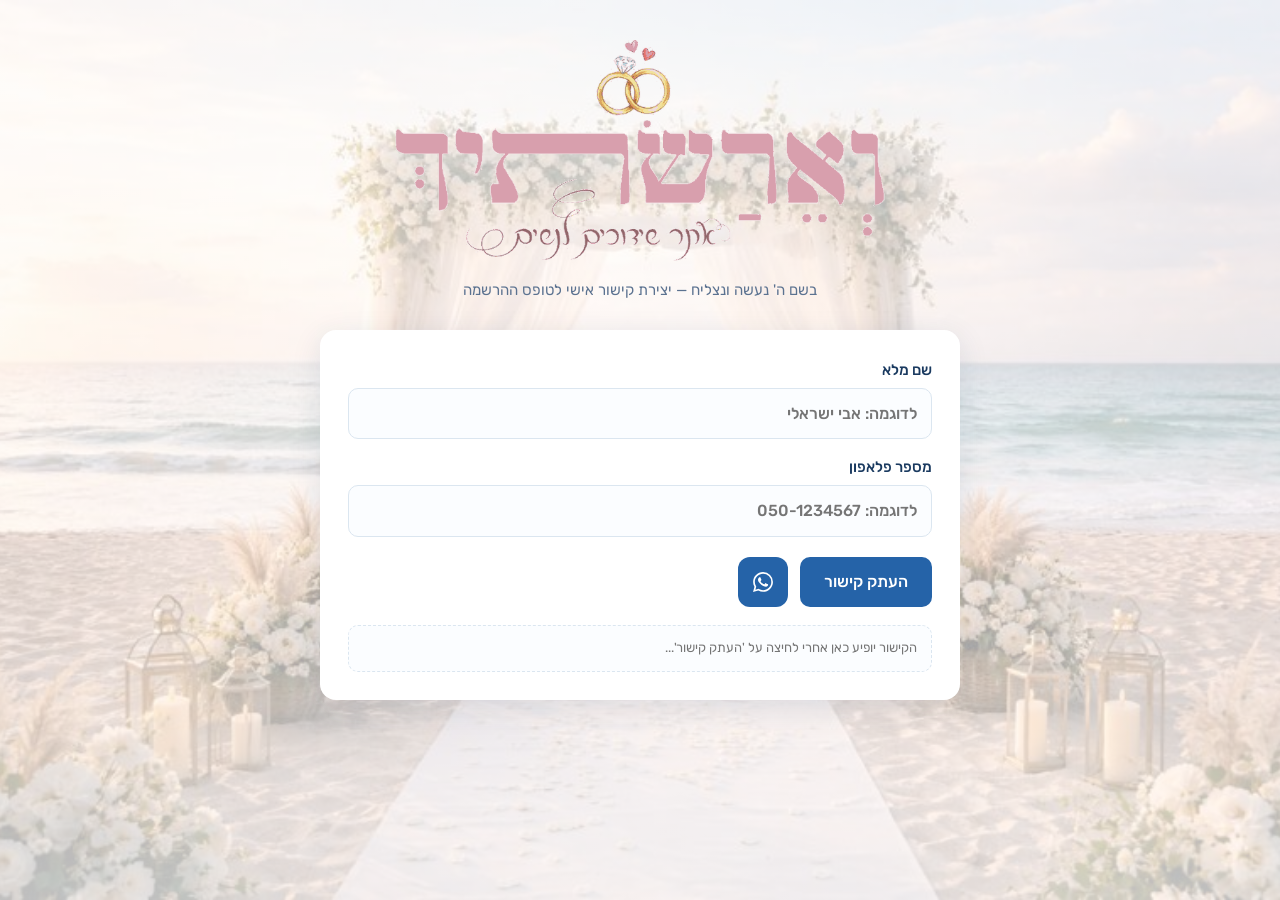
==== b/index.html @ fd4b6af5 "Two-form migration: /b share page + /sh/b redirect; bold card titles - two Google Forms profiles in " ====
<!doctype html>
<html lang="he" dir="rtl">
<head>
  <meta charset="utf-8">
  <meta name="viewport" content="width=device-width, initial-scale=1">
  <title>מיזם שידוכים — יצירת קישור אישי</title>
  <link rel="stylesheet" href="../style.css">
</head>
<body>
  <div class="bg"></div>
  <div class="overlay"></div>

  <main class="wrap">
    <header class="brand">
      <img class="banner" src="[data-uri]" alt="וארשתיך">
      <p class="sub">בשם ה' נעשה ונצליח — יצירת קישור אישי לטופס ההרשמה</p>
    </header>

    <section class="panel">
      <label class="field">שם מלא
        <input id="f-name" type="text" autocomplete="name" placeholder="לדוגמה: אבי ישראלי">
      </label>
      <div class="hint" id="hint-name">יש להזין שם מלא</div>

      <label class="field">מספר פלאפון
        <input id="f-phone" type="tel" autocomplete="tel" dir="rtl" placeholder="לדוגמה: 050-1234567">
      </label>
      <div class="hint" id="hint-phone">יש להזין מספר פלאפון תקין (לפחות 9 ספרות)</div>

      <div class="actions">
        <button id="b-copy" class="btn">העתק קישור</button>
        <button id="b-share" class="btn icon-btn" type="button" title="שיתוף">
          <svg viewBox="0 0 24 24" aria-hidden="true"><path d="M18 16.08c-.76 0-1.44.3-1.96.77L8.91 12.7c.05-.23.09-.46.09-.7s-.04-.47-.09-.7l7.05-4.11c.54.5 1.25.81 2.04.81 1.66 0 3-1.34 3-3s-1.34-3-3-3-3 1.34-3 3c0 .24.04.47.09.7L8.04 9.81C7.5 9.31 6.79 9 6 9c-1.66 0-3 1.34-3 3s1.34 3 3 3c.79 0 1.5-.31 2.04-.81l7.12 4.16c-.05.21-.08.43-.08.65 0 1.61 1.31 2.92 2.92 2.92 1.61 0 2.92-1.31 2.92-2.92s-1.31-2.92-2.92-2.92z"/></svg>
        </button>
        <button id="b-whatsapp" class="btn icon-btn" type="button" title="שיתוף בוואטסאפ">
          <svg viewBox="0 0 24 24" aria-hidden="true"><path d="M17.472 14.382c-.297-.149-1.758-.867-2.03-.967-.273-.099-.471-.148-.67.15-.197.297-.767.966-.94 1.164-.173.199-.347.223-.644.075-.297-.15-1.255-.463-2.39-1.475-.883-.788-1.48-1.761-1.653-2.059-.173-.297-.018-.458.13-.606.134-.133.298-.347.446-.52.149-.174.198-.298.298-.497.099-.198.05-.371-.025-.52-.075-.149-.669-1.612-.916-2.207-.242-.579-.487-.5-.669-.51-.173-.008-.371-.01-.57-.01-.198 0-.52.074-.792.372-.272.297-1.04 1.016-1.04 2.479 0 1.462 1.065 2.875 1.213 3.074.149.198 2.096 3.2 5.077 4.487.709.306 1.262.489 1.694.625.712.227 1.36.195 1.871.118.571-.085 1.758-.719 2.006-1.413.248-.694.248-1.289.173-1.413-.074-.124-.272-.198-.57-.347m-5.421 7.403h-.004a9.87 9.87 0 01-5.031-1.378l-.361-.214-3.741.982.998-3.648-.235-.374a9.86 9.86 0 01-1.51-5.26c.001-5.45 4.436-9.884 9.888-9.884 2.64 0 5.122 1.03 6.988 2.898a9.825 9.825 0 012.893 6.994c-.003 5.45-4.437 9.884-9.885 9.884m8.413-18.297A11.815 11.815 0 0012.05 0C5.495 0 .16 5.335.157 11.892c0 2.096.547 4.142 1.588 5.945L.057 24l6.305-1.654a11.882 11.882 0 005.683 1.448h.005c6.554 0 11.89-5.335 11.893-11.893a11.821 11.821 0 00-3.48-8.413z"/></svg>
        </button>
      </div>

      <input id="f-link" class="linkout" readonly dir="ltr" placeholder="הקישור יופיע כאן אחרי לחיצה על 'העתק קישור'...">
    </section>
  </main>

  <div id="toast" class="toast" hidden></div>

  <script src="../app.js"></script>
  <script>
    (function () {
      var T = window.Tools;
      var nameEl = document.getElementById('f-name');
      var phoneEl = document.getElementById('f-phone');
      var linkEl = document.getElementById('f-link');

      /* which form this share page feeds: /b → boys form, anywhere else → girls.
     Both routes serve this same page (see b/). */
  var FORM = /\/b(?:\/|$)/.test(location.pathname) ? 'boys' : 'girls';

  function validate() {
        var nameOk = nameEl.value.trim().length >= 2;
        var digits = (phoneEl.value || '').replace(/\D/g, '');
        var phoneOk = digits.length >= 9;
        document.getElementById('hint-name').classList.toggle('show', !nameOk && nameEl.value.trim() !== '');
        document.getElementById('hint-phone').classList.toggle('show', !phoneOk && phoneEl.value.trim() !== '');
        if (!nameOk) { document.getElementById('hint-name').classList.add('show'); nameEl.focus(); return null; }
        if (!phoneOk) { document.getElementById('hint-phone').classList.add('show'); phoneEl.focus(); return null; }
        return T.buildFormLink(nameEl.value, phoneEl.value, FORM);
      }

      // the short /sh link (blank page that redirects to the form) is what we
      // show and share
      function shortLink() { return T.buildShareUrl(nameEl.value, phoneEl.value, undefined, FORM); }

      document.getElementById('b-copy').addEventListener('click', function () {
        if (!validate()) return;
        linkEl.value = shortLink();
        syncLinkDir();
        T.copyText(T.buildShareText(shortLink())).then(function (ok) {
          T.showToast(ok ? '✓ הטקסט הועתק!' : 'הקישור מוכן — העתק אותו מהתיבה למטה', !ok);
        });
      });

      // system share: only available on some platforms (not desktop Firefox) —
      // hide the button entirely when the API is missing
      document.getElementById('b-share').addEventListener('click', function () {
        if (!validate()) return;
        linkEl.value = shortLink();
        syncLinkDir();
        navigator.share({ title: 'מיזם השידוכים וְאֵרַשְׂתִּיךְ', text: T.buildShareText(shortLink()) }).catch(function () {});
      });
      if (!navigator.share) document.getElementById('b-share').hidden = true;

      document.getElementById('b-whatsapp').addEventListener('click', function () {
        if (!validate()) return;
        linkEl.value = shortLink();
        syncLinkDir();
        window.open('https://wa.me/?text=' + encodeURIComponent(T.buildShareText(shortLink())), '_blank', 'noopener');
      });

      [nameEl, phoneEl].forEach(function (el) {
        el.addEventListener('input', function () {
          document.getElementById('hint-name').classList.remove('show');
          document.getElementById('hint-phone').classList.remove('show');
        });
      });

      // placeholder renders RTL while empty; URL value stays LTR
      function syncLinkDir() { linkEl.setAttribute('dir', linkEl.value ? 'ltr' : 'rtl'); }
      linkEl.setAttribute('dir', 'rtl');
      document.getElementById('b-copy').addEventListener('click', syncLinkDir);

      // keep the icon buttons square next to the (taller) copy button: the flex
      // row stretches their height, so mirror it back into the width
      function syncIconBtns() {
        document.querySelectorAll('.btn.icon-btn').forEach(function (b) {
          b.style.width = Math.round(b.getBoundingClientRect().height) + 'px';
        });
      }
      syncIconBtns();
      window.addEventListener('resize', syncIconBtns);
    })();
  </script>
</body>
</html>
---- style.css ----
/* ===== מיזם שידוכים — כלים =====
   Same look & feel as the veerastich landing page: hero photo, white wash, Rubik, blue accents. */

@import url('fonts/fonts.css');

:root {
  --accent: #2563a8;
  --accent-dark: #1a3a60;
  --accent-soft: #e8f4fd;
  --wa: #25d366;
  --ink: #1a3a60;
  --muted: #5b7290;
  --line: #dbe6f0;
  --panel: #ffffff;
  --shadow: 0 8px 30px rgba(26, 58, 96, 0.12);
}

* { box-sizing: border-box; }

html { direction: rtl; }

body {
  margin: 0;
  min-height: 100vh;
  font-family: 'Rubik', system-ui, -apple-system, 'Segoe UI', Arial, sans-serif;
  background: #ffffff;
  color: var(--ink);
  line-height: 1.6;
}

/* background: hero photo + translucent white wash (same as the landing page) */
.bg {
  position: fixed;
  inset: 0;
  z-index: 0;
  background: url('media/hero-bg.jpg') center / cover no-repeat;
}
.overlay {
  position: fixed;
  inset: 0;
  z-index: 0;
  background: linear-gradient(to bottom, rgba(255, 255, 255, 0.78), rgba(255, 255, 255, 0.62) 60%, rgba(255, 255, 255, 0.75));
}
.wrap { position: relative; z-index: 1; max-width: 680px; margin: 0 auto; padding: 40px 20px 80px; }

.brand { text-align: center; margin-bottom: 28px; }
.brand .banner { width: min(490px, 92vw); display: block; margin: 0 auto 16px; }
.brand .banner + h1 { margin-top: 0; }
.brand h1 {
  margin: 0;
  font-size: 30px;
  font-weight: 700;
  color: var(--accent-dark);
}
.brand .sub { margin: 8px 0 0; color: var(--muted); font-size: 15px; }

.panel {
  background: var(--panel);
  border-radius: 16px;
  box-shadow: var(--shadow);
  padding: 28px;
  margin-bottom: 22px;
}
.panel h2 { margin: 0 0 16px; font-size: 18px; color: var(--accent-dark); }

label.field { display: block; margin-bottom: 16px; font-weight: 500; font-size: 15px; }
label.field input {
  display: block;
  width: 100%;
  margin-top: 6px;
  padding: 12px 14px;
  border: 1px solid var(--line);
  border-radius: 10px;
  font: inherit;
  font-size: 16px;
  color: var(--ink);
  background: #fbfdff;
}
label.field input:focus { outline: 2px solid rgba(37, 99, 168, 0.35); border-color: var(--accent); }
.hint { color: #c0392b; font-size: 13px; margin: -8px 0 12px; display: none; }
.hint.show { display: block; }

.actions { display: flex; gap: 12px; flex-wrap: wrap; margin-top: 20px; }
.btn.icon-btn {
  display: inline-flex;
  align-items: center;
  justify-content: center;
  width: auto;
  aspect-ratio: 1;
  padding: 0;
  border-radius: 12px;
  flex-shrink: 0;
  /* no fixed height either — the flex row stretches it to match the copy
     button, and aspect-ratio keeps it a perfect square next to it */
}
.btn.icon-btn svg { width: 20px; height: 20px; fill: currentColor; }
.btn.icon-btn[hidden] { display: none; } /* the hidden attr loses to the class display rule otherwise */
/* placeholders render RTL even on LTR fields (phone, CSV paste, link out).
   Chrome ignores direction on ::placeholder — the dir attribute is toggled in JS. */
input::placeholder, textarea::placeholder { direction: rtl; text-align: right; }
input[dir='ltr']::placeholder { text-align: right; }
/* phone input: RTL field for the Hebrew placeholder, but the typed number stays LTR */
input[dir='rtl'] { unicode-bidi: plaintext; }
.btn {
  border: none;
  border-radius: 10px;
  padding: 12px 24px;
  font: inherit;
  font-size: 16px;
  font-weight: 500;
  cursor: pointer;
  background: var(--accent);
  color: #fff;
  transition: background 0.15s;
}
.btn:hover { background: #1e5492; }
.btn:disabled { background: #b9c9da; cursor: default; }
.btn.ghost { background: var(--accent-soft); color: var(--accent); }
.btn.ghost:hover { background: #d9ecfa; }
.btn.small { padding: 8px 16px; font-size: 14px; }

.linkout {
  width: 100%;
  margin-top: 18px;
  padding: 12px 14px;
  border: 1px dashed var(--line);
  border-radius: 10px;
  background: #fbfdff;
  font: inherit;
  font-size: 13px;
  color: var(--muted);
}

/* toast */
.toast {
  position: fixed;
  bottom: 28px;
  left: 50%;
  transform: translateX(-50%);
  background: #1f9d55;
  color: #fff;
  padding: 10px 22px;
  border-radius: 999px;
  font-size: 15px;
  font-weight: 500;
  box-shadow: 0 6px 20px rgba(31, 157, 85, 0.4);
  z-index: 50;
}
.toast.err { background: #c0392b; box-shadow: 0 6px 20px rgba(192, 57, 43, 0.4); }

/* page 2: file / paste / status */
.drop {
  border: 2px dashed var(--line);
  border-radius: 12px;
  padding: 22px;
  text-align: center;
  color: var(--muted);
  margin-bottom: 14px;
  cursor: pointer;
  transition: border-color 0.15s, background 0.15s;
}
.drop:hover, .drop.over { border-color: var(--accent); background: #f6faff; }
.drop input[type='file'] { display: none; }
textarea#f-paste {
  width: 100%;
  min-height: 110px;
  padding: 12px 14px;
  border: 1px solid var(--line);
  border-radius: 10px;
  font: inherit;
  font-size: 13px;
  direction: ltr;
  text-align: left;
  color: var(--ink);
  background: #fbfdff;
  resize: vertical;
}
#status { margin-top: 12px; font-size: 14px; color: var(--muted); }
#status .ok { color: #1f9d55; font-weight: 500; }
#status .warn { color: #b9770e; }
#status .err { color: #c0392b; }

/* carousel */
.car { display: flex; flex-direction: column; gap: 16px; }
.crow { display: flex; align-items: center; justify-content: center; gap: 18px; }
.counter { flex: 0 0 auto; text-align: center; font-size: 15px; font-weight: 500; color: var(--muted); min-width: 90px; }
.navbtn {
  flex: 0 0 auto;
  border: 1px solid var(--line);
  background: #fff;
  color: var(--accent);
  font: inherit;
  font-size: 15px;
  font-weight: 500;
  padding: 12px 10px;
  border-radius: 12px;
  cursor: pointer;
  min-width: 96px;
}
.navbtn:hover:not(:disabled) { background: var(--accent-soft); }
.navbtn:disabled { opacity: 0.35; cursor: default; }
.card {
  margin: 0;
  white-space: pre-wrap;
  word-break: break-word;
  background: #f5f9fd;
  border: none;
  border-radius: 12px;
  padding: 22px 26px;
  box-shadow: 0 4px 22px rgba(26, 58, 96, 0.09);
  font: inherit;
  font-size: 15px;
  line-height: 1.7;
  max-height: 62vh;
  overflow: auto;
  color: var(--ink);
}

.kbd { font-size: 12px; color: var(--muted); margin-top: 10px; text-align: center; }

/* photo strip on cards */
.card-imgs { display: flex; flex-wrap: wrap; gap: 8px; }
.card-imgs .photo { display: flex; gap: 8px; }
.drop .hint { font-size: 12px; color: var(--muted); margin-top: 6px; }

/* section 3: roulette tabs */
.tabs {
  display: flex;
  gap: 4px;
  background: #e9f0f7;
  border-radius: 12px;
  padding: 4px;
}
.tab {
  flex: 1;
  border: none;
  background: transparent;
  padding: 11px 14px;
  border-radius: 9px;
  font: inherit;
  font-size: 15px;
  font-weight: 500;
  color: var(--muted);
  cursor: pointer;
  transition: background 0.15s, color 0.15s;
}
.tab:hover:not(.active) { color: var(--accent); }
.tab.active {
  background: #fff;
  color: var(--accent);
  font-weight: 600;
  box-shadow: 0 2px 8px rgba(26, 58, 96, 0.14);
}
.ref-head { color: var(--muted); font-size: 13px; margin-top: 14px; }
#group-list {
  margin: 8px 0 0;
  white-space: pre-wrap;
  word-break: break-word;
  background: #f5f9fd;
  border-radius: 12px;
  padding: 18px 22px;
  font-size: 22px;
  font-weight: 600;
  line-height: 1.9;
  color: var(--accent-dark);
}


/* ===== roulette page ===== */
.rwrap { max-width: 760px; text-align: center; }
.stage {
  position: relative;
  width: min(640px, 94vw);
  height: min(640px, 94vw);
  margin: 34px auto 6px;
}
.stage.breathe { animation: breathe 3.4s ease-in-out infinite alternate; }
@keyframes breathe { from { transform: scale(1); } to { transform: scale(1.02); } }

/* halo: breathing glow behind the wheel; ramps with --fx while spinning */
.halo {
  position: absolute;
  inset: -60px;
  border-radius: 50%;
  background: radial-gradient(circle, rgba(37, 99, 168, 0.4), rgba(168, 85, 247, 0.32) 45%, transparent 70%);
  filter: blur(8px);
  animation: halo-pulse 2.6s ease-in-out infinite alternate;
  transition: opacity 0.1s linear;
}
@keyframes halo-pulse {
  from { opacity: 0.5; transform: scale(0.96); }
  to   { opacity: 1;    transform: scale(1.04); }
}
.spinning .halo { animation-duration: 0.65s; opacity: calc(0.75 + var(--fx, 0) * 0.25); }

/* flare bursts — full radial flash, screen-blended; intensity follows --fx */
.flare-wrap {
  position: absolute;
  inset: -80px;
  border-radius: 50%;
  opacity: calc(var(--fx, 0) * 0.95);
  pointer-events: none;
  z-index: 1;
}
.flare {
  position: absolute;
  inset: 0;
  border-radius: 50%;
  background: radial-gradient(circle, rgba(255, 255, 255, 0.95), rgba(168, 85, 247, 0.45) 35%, transparent 62%);
  mix-blend-mode: screen;
  animation: flare-burst 5.5s linear infinite;
}
@keyframes flare-burst {
  0%, 100% { opacity: 0; transform: scale(0.85); }
  12% { opacity: 0.9; transform: scale(1.06); }
  20% { opacity: 0.12; }
  38% { opacity: 0.8; transform: scale(1.12); }
  46% { opacity: 0.1; }
  64% { opacity: 0.75; transform: scale(1.04); }
  72% { opacity: 0.12; }
  88% { opacity: 0.85; transform: scale(1.1); }
  95% { opacity: 0.15; }
}

/* radial streaks over the wheel — visible only while fast */
.streaks {
  position: absolute;
  inset: 0;
  border-radius: 50%;
  background: repeating-conic-gradient(rgba(255, 255, 255, 0.18) 0deg 2deg, transparent 2deg 16deg);
  opacity: calc(var(--fx, 0) * 0.55);
  -webkit-mask: radial-gradient(closest-side, transparent 30%, #000 40%, #000 66%, transparent 76%);
          mask: radial-gradient(closest-side, transparent 30%, #000 40%, #000 66%, transparent 76%);
  pointer-events: none;
  z-index: 1;
}

/* LED rim: gold dots that hue-shift with speed */
.rim {
  position: absolute;
  inset: 6px;
  border-radius: 50%;
  border: 3px solid rgba(255, 215, 106, 0.75);
  box-shadow: 0 0 34px rgba(245, 158, 11, 0.5), inset 0 0 26px rgba(37, 99, 168, 0.35);
  background: repeating-conic-gradient(rgba(255, 215, 106, 0.95) 0deg 4deg, rgba(255, 215, 106, 0) 4deg 22deg);
  -webkit-mask: radial-gradient(closest-side, transparent 89%, #000 91%);
          mask: radial-gradient(closest-side, transparent 89%, #000 91%);
  transition: filter 0.12s linear;
}
.spinning .rim {
  animation: rim-rot 0.6s linear infinite;
  filter: saturate(calc(1 + var(--fx, 0) * 2.4)) hue-rotate(calc(var(--fx, 0) * 150deg))
          brightness(calc(1 + var(--fx, 0) * 0.4));
}
@keyframes rim-rot { from { transform: rotate(0deg); } to { transform: rotate(360deg); } }

/* the wheel itself: deep navy prize wheel */
.wheel {
  position: absolute;
  inset: 46px;
  border-radius: 50%;
  background:
    radial-gradient(circle at 32% 24%, #24436b, #0e1d33 70%),
    repeating-conic-gradient(rgba(255, 255, 255, 0.05) 0deg 1.5deg, transparent 1.5deg 30deg);
  background-blend-mode: overlay;
  box-shadow: 0 14px 60px rgba(10, 20, 38, 0.55), inset 0 0 0 3px rgba(255, 255, 255, 0.1),
              inset 0 0 60px rgba(0, 0, 0, 0.55);
  transition: transform 5.5s cubic-bezier(0.12, 0.8, 0.08, 1);
  will-change: transform;
}
.chip {
  position: absolute;
  left: 50%;
  top: 50%;
  padding: 7px 20px;
  max-width: 230px;
  white-space: nowrap;
  overflow: hidden;
  text-overflow: ellipsis;
  border-radius: 999px;
  background: linear-gradient(180deg, #ffffff, #f1f7fd);
  color: var(--accent-dark);
  border: 2px solid rgba(245, 158, 11, 0.55);
  box-shadow: 0 4px 14px rgba(10, 20, 38, 0.4);
  transition: background 0.3s, box-shadow 0.3s;
}
.chip span { display: block; font-weight: 600; animation: chip-glow 2.6s ease-in-out infinite; }
@keyframes chip-glow { 0%, 100% { opacity: 0.8; } 50% { opacity: 1; } }
.chip.winner {
  background: linear-gradient(135deg, #ffe08a, #f59e0b);
  color: #7c2d12;
  border-color: #fbbf24;
  box-shadow: 0 0 42px rgba(245, 158, 11, 0.95);
  z-index: 3;
}

.pointer {
  position: absolute;
  top: 10px;
  left: 50%;
  transform: translateX(-50%);
  width: 0;
  height: 0;
  border-left: 17px solid transparent;
  border-right: 17px solid transparent;
  border-top: 30px solid #fbbf24;
  filter: drop-shadow(0 0 14px rgba(251, 191, 36, 0.95));
  z-index: 6;
}
.spinning .pointer { animation: pointer-glow 0.5s linear infinite; }
@keyframes pointer-glow { 0%, 100% { filter: drop-shadow(0 0 10px rgba(251, 191, 36, 0.7)); } 50% { filter: drop-shadow(0 0 26px rgba(251, 191, 36, 1)); } }

/* hub: mechanical gold core with sonar rings, no icons */
.hub {
  position: absolute;
  left: 50%;
  top: 50%;
  transform: translate(-50%, -50%);
  width: 88px;
  height: 88px;
  border-radius: 50%;
  background:
    radial-gradient(circle at 35% 30%, #ffe9a8, #f59e0b 55%, #92400e);
  box-shadow: 0 0 40px rgba(245, 158, 11, 0.65), inset 0 0 14px rgba(255, 255, 255, 0.4);
  z-index: 4;
}
.hub::before, .hub::after {
  content: '';
  position: absolute;
  inset: -12px;
  border-radius: 50%;
  border: 2px solid rgba(255, 215, 106, 0.55);
  animation: sonar 2.6s ease-out infinite;
  pointer-events: none;
}
.hub::after { animation-delay: 1.3s; }
@keyframes sonar {
  0%   { transform: scale(0.75); opacity: 1; }
  100% { transform: scale(2); opacity: 0; }
}
.spinning .hub { animation: hub-spin 0.9s linear infinite; }
.spinning .hub::before, .spinning .hub::after { animation-duration: 0.5s; }
@keyframes hub-spin { from { transform: translate(-50%, -50%) rotate(0deg); } to { transform: translate(-50%, -50%) rotate(360deg); } }
.landed .hub { animation: hub-pop 0.6s cubic-bezier(0.2, 1.4, 0.4, 1); }
@keyframes hub-pop { 0% { transform: translate(-50%, -50%) scale(0.55); } 100% { transform: translate(-50%, -50%) scale(1); } }
.landed .wheel { box-shadow: 0 0 60px rgba(245, 158, 11, 0.6), inset 0 0 0 3px rgba(255, 255, 255, 0.1); }

/* ambient dust + speed sparks */
.dust {
  position: absolute;
  border-radius: 50%;
  background: radial-gradient(circle, #fff, rgba(255, 215, 106, 0.8));
  opacity: 0;
  animation: dust-twinkle 4s ease-in-out infinite;
  pointer-events: none;
  z-index: 1;
}
@keyframes dust-twinkle {
  0%, 100% { opacity: 0; transform: scale(0.6); }
  50% { opacity: 0.9; transform: scale(1.2); }
}
.spark {
  position: absolute;
  width: 7px;
  height: 7px;
  border-radius: 50%;
  background: radial-gradient(circle, #fff, #ffd76a 60%, transparent);
  box-shadow: 0 0 10px 2px rgba(255, 215, 106, 0.85);
  animation: spark-fly 0.85s ease-out forwards;
  pointer-events: none;
  z-index: 2;
}
@keyframes spark-fly {
  from { opacity: 1; transform: translate(0, 0) scale(1); }
  to   { opacity: 0; transform: translate(var(--dx, 40px), var(--dy, -40px)) scale(0.3); }
}
.wave {
  position: absolute;
  left: 50%;
  top: 50%;
  width: 170px;
  height: 170px;
  margin: -85px 0 0 -85px;
  border-radius: 50%;
  border: 3px solid rgba(255, 215, 106, 0.9);
  box-shadow: 0 0 34px rgba(255, 215, 106, 0.5);
  pointer-events: none;
  z-index: 3;
}

/* vignette: darkens the edges in proportion to speed */
.stage::after {
  content: '';
  position: absolute;
  inset: -80px;
  border-radius: 50%;
  background: radial-gradient(circle, transparent 52%, rgba(8, 14, 28, 0.55) 100%);
  opacity: calc(var(--fx, 0) * 0.6);
  pointer-events: none;
  z-index: 1;
}

.pulse { animation: beat 0.35s ease-in-out 3; }
@keyframes beat { 0%, 100% { transform: scale(1); } 50% { transform: scale(1.04); } }

.actions.center { justify-content: center; }
.spin-btn {
  border-radius: 999px;
  padding: 15px 42px;
  font-size: 19px;
  font-weight: 600;
  background: linear-gradient(135deg, #2563a8, #7c3aed);
  box-shadow: 0 6px 26px rgba(124, 58, 237, 0.45);
}
.spin-btn:hover { background: linear-gradient(135deg, #1e5492, #6d28d9); }
.spin-btn:disabled { background: #b9c9da; box-shadow: none; }

.reveal { margin-top: 24px; position: relative; }
.reveal::before {
  content: '';
  position: absolute;
  left: 50%;
  top: 50%;
  width: 130%;
  height: 220%;
  transform: translate(-50%, -50%);
  background: conic-gradient(from 0deg, transparent, rgba(245, 158, 11, 0.4), transparent 25%,
              rgba(236, 72, 153, 0.35), transparent 55%, rgba(139, 92, 246, 0.4), transparent);
  filter: blur(20px);
  animation: ring-rot 1.6s linear infinite;
  pointer-events: none;
  z-index: -1;
}
@keyframes ring-rot { from { transform: translate(-50%, -50%) rotate(0deg); } to { transform: translate(-50%, -50%) rotate(360deg); } }
.reveal-tag { color: var(--muted); font-size: 14px; margin-bottom: 4px; }
.reveal-name {
  font-size: clamp(36px, 8vw, 54px);
  font-weight: 800;
  background: linear-gradient(90deg, #f59e0b, #ec4899, #8b5cf6);
  -webkit-background-clip: text;
  background-clip: text;
  color: transparent;
  filter: drop-shadow(0 0 18px rgba(251, 191, 36, 0.6));
  animation: pop 0.65s cubic-bezier(0.2, 1.5, 0.4, 1) both;
}
@keyframes pop { 0% { transform: scale(0); opacity: 0; } 60% { transform: scale(1.15); } 100% { transform: scale(1); opacity: 1; } }

/* landing fx */
.flash {
  position: fixed;
  inset: 0;
  z-index: 40;
  pointer-events: none;
  opacity: 0;
  background: radial-gradient(circle at 50% 42%, rgba(255, 255, 255, 1), rgba(255, 255, 255, 0.65) 40%, transparent 70%);
}
.flash.go { animation: flash-anim 0.8s ease-out; }
@keyframes flash-anim {
  0% { opacity: 0; }
  12% { opacity: 0.95; }
  100% { opacity: 0; }
}
.confetti {
  position: fixed;
  top: -6vh;
  width: 9px;
  height: 14px;
  border-radius: 2px;
  z-index: 45;
  animation-name: confetti-fall;
  animation-timing-function: linear;
  animation-fill-mode: forwards;
}
.confetti.star { clip-path: polygon(50% 0%, 61% 35%, 98% 35%, 68% 57%, 79% 91%, 50% 70%, 21% 91%, 32% 57%, 2% 35%, 39% 35%); }
@keyframes confetti-fall {
  0%   { transform: translateY(-6vh) rotate(0deg); opacity: 1; }
  85%  { opacity: 1; }
  100% { transform: translateY(108vh) rotate(680deg); opacity: 0; }
}
body.shake { animation: shake-anim 0.45s; }
@keyframes shake-anim {
  0%, 100% { transform: translate(0, 0); }
  20% { transform: translate(-7px, 4px); }
  40% { transform: translate(6px, -3px); }
  60% { transform: translate(-4px, 2px); }
  80% { transform: translate(3px, -2px); }
}
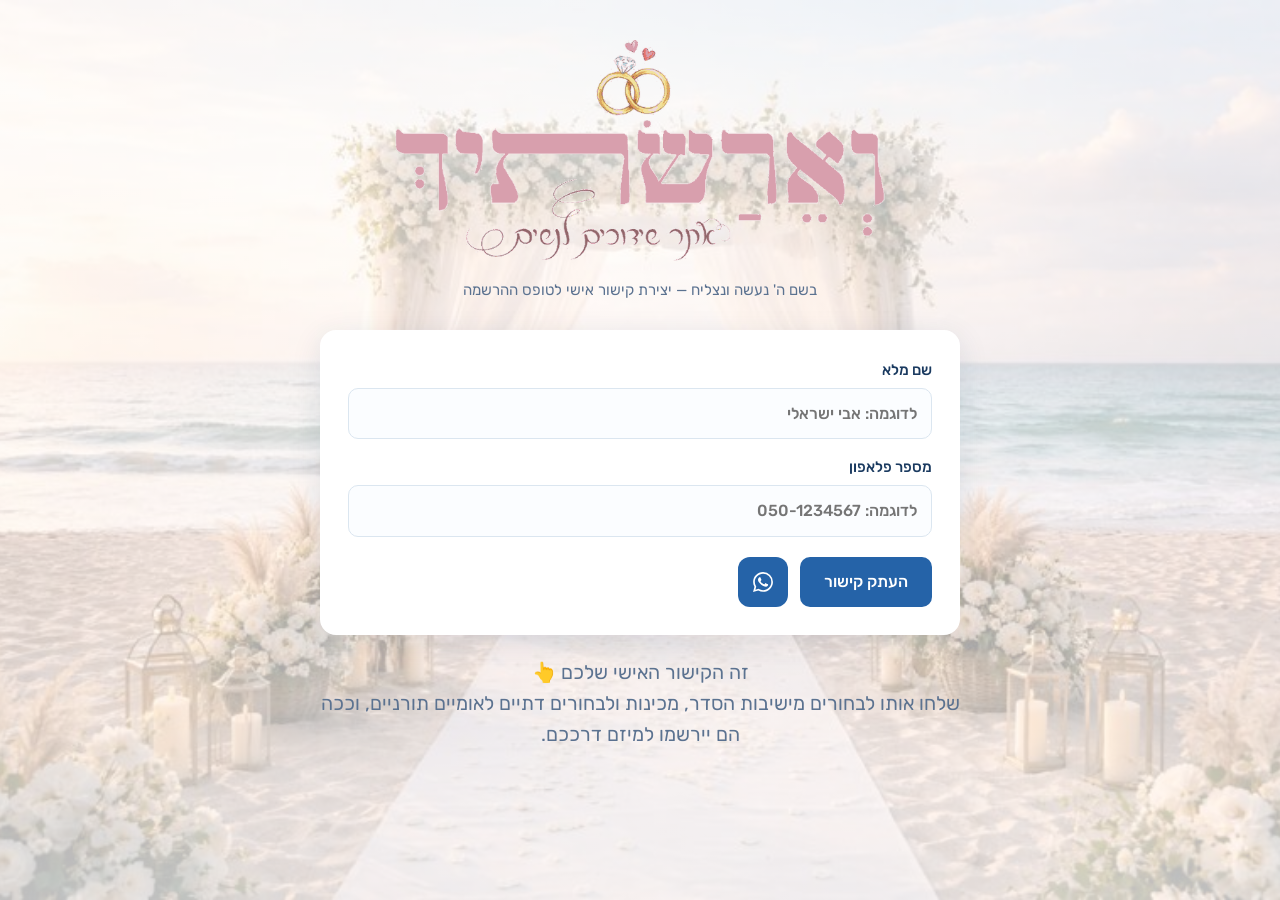
==== commit 383653bb: "Generator page: replace link box with personal-link note The URL input under the share buttons is re" ====
--- a/b/index.html
+++ b/b/index.html
@@ -36,9 +36,10 @@
           <svg viewBox="0 0 24 24" aria-hidden="true"><path d="M17.472 14.382c-.297-.149-1.758-.867-2.03-.967-.273-.099-.471-.148-.67.15-.197.297-.767.966-.94 1.164-.173.199-.347.223-.644.075-.297-.15-1.255-.463-2.39-1.475-.883-.788-1.48-1.761-1.653-2.059-.173-.297-.018-.458.13-.606.134-.133.298-.347.446-.52.149-.174.198-.298.298-.497.099-.198.05-.371-.025-.52-.075-.149-.669-1.612-.916-2.207-.242-.579-.487-.5-.669-.51-.173-.008-.371-.01-.57-.01-.198 0-.52.074-.792.372-.272.297-1.04 1.016-1.04 2.479 0 1.462 1.065 2.875 1.213 3.074.149.198 2.096 3.2 5.077 4.487.709.306 1.262.489 1.694.625.712.227 1.36.195 1.871.118.571-.085 1.758-.719 2.006-1.413.248-.694.248-1.289.173-1.413-.074-.124-.272-.198-.57-.347m-5.421 7.403h-.004a9.87 9.87 0 01-5.031-1.378l-.361-.214-3.741.982.998-3.648-.235-.374a9.86 9.86 0 01-1.51-5.26c.001-5.45 4.436-9.884 9.888-9.884 2.64 0 5.122 1.03 6.988 2.898a9.825 9.825 0 012.893 6.994c-.003 5.45-4.437 9.884-9.885 9.884m8.413-18.297A11.815 11.815 0 0012.05 0C5.495 0 .16 5.335.157 11.892c0 2.096.547 4.142 1.588 5.945L.057 24l6.305-1.654a11.882 11.882 0 005.683 1.448h.005c6.554 0 11.89-5.335 11.893-11.893a11.821 11.821 0 00-3.48-8.413z"/></svg>
         </button>
       </div>
+    </section>
 
-      <input id="f-link" class="linkout" readonly dir="ltr" placeholder="הקישור יופיע כאן אחרי לחיצה על 'העתק קישור'...">
-    </section>
+    <p class="share-note">זה הקישור האישי שלכם 👆<br>
+שלחו אותו לבחורים מישיבות הסדר, מכינות ולבחורים דתיים לאומיים תורניים, וככה הם יירשמו למיזם דרככם.</p>
   </main>
 
   <div id="toast" class="toast" hidden></div>
@@ -49,7 +50,6 @@
       var T = window.Tools;
       var nameEl = document.getElementById('f-name');
       var phoneEl = document.getElementById('f-phone');
-      var linkEl = document.getElementById('f-link');
 
       /* which form this share page feeds: /b → boys form, anywhere else → girls.
      Both routes serve this same page (see b/). */
@@ -72,10 +72,9 @@
 
       document.getElementById('b-copy').addEventListener('click', function () {
         if (!validate()) return;
-        linkEl.value = shortLink();
-        syncLinkDir();
         T.copyText(T.buildShareText(shortLink())).then(function (ok) {
-          T.showToast(ok ? '✓ הטקסט הועתק!' : 'הקישור מוכן — העתק אותו מהתיבה למטה', !ok);
+          if (ok) T.showToast('✓ הטקסט הועתק!');
+          else T.showToast('לא הצלחנו להעתיק אוטומטית — נסה שוב', true);
         });
       });
 
@@ -83,16 +82,12 @@
       // hide the button entirely when the API is missing
       document.getElementById('b-share').addEventListener('click', function () {
         if (!validate()) return;
-        linkEl.value = shortLink();
-        syncLinkDir();
         navigator.share({ title: 'מיזם השידוכים וְאֵרַשְׂתִּיךְ', text: T.buildShareText(shortLink()) }).catch(function () {});
       });
       if (!navigator.share) document.getElementById('b-share').hidden = true;
 
       document.getElementById('b-whatsapp').addEventListener('click', function () {
         if (!validate()) return;
-        linkEl.value = shortLink();
-        syncLinkDir();
         window.open('https://wa.me/?text=' + encodeURIComponent(T.buildShareText(shortLink())), '_blank', 'noopener');
       });
 
@@ -102,11 +97,6 @@
           document.getElementById('hint-phone').classList.remove('show');
         });
       });
-
-      // placeholder renders RTL while empty; URL value stays LTR
-      function syncLinkDir() { linkEl.setAttribute('dir', linkEl.value ? 'ltr' : 'rtl'); }
-      linkEl.setAttribute('dir', 'rtl');
-      document.getElementById('b-copy').addEventListener('click', syncLinkDir);
 
       // keep the icon buttons square next to the (taller) copy button: the flex
       // row stretches their height, so mirror it back into the width
--- a/style.css
+++ b/style.css
@@ -119,16 +119,12 @@
 .btn.ghost:hover { background: #d9ecfa; }
 .btn.small { padding: 8px 16px; font-size: 14px; }
 
-.linkout {
-  width: 100%;
-  margin-top: 18px;
-  padding: 12px 14px;
-  border: 1px dashed var(--line);
-  border-radius: 10px;
-  background: #fbfdff;
-  font: inherit;
-  font-size: 13px;
+.share-note {
+  margin-top: 22px;
+  font-size: 19.5px;
+  line-height: 1.6;
   color: var(--muted);
+  text-align: center;
 }
 
 /* toast */
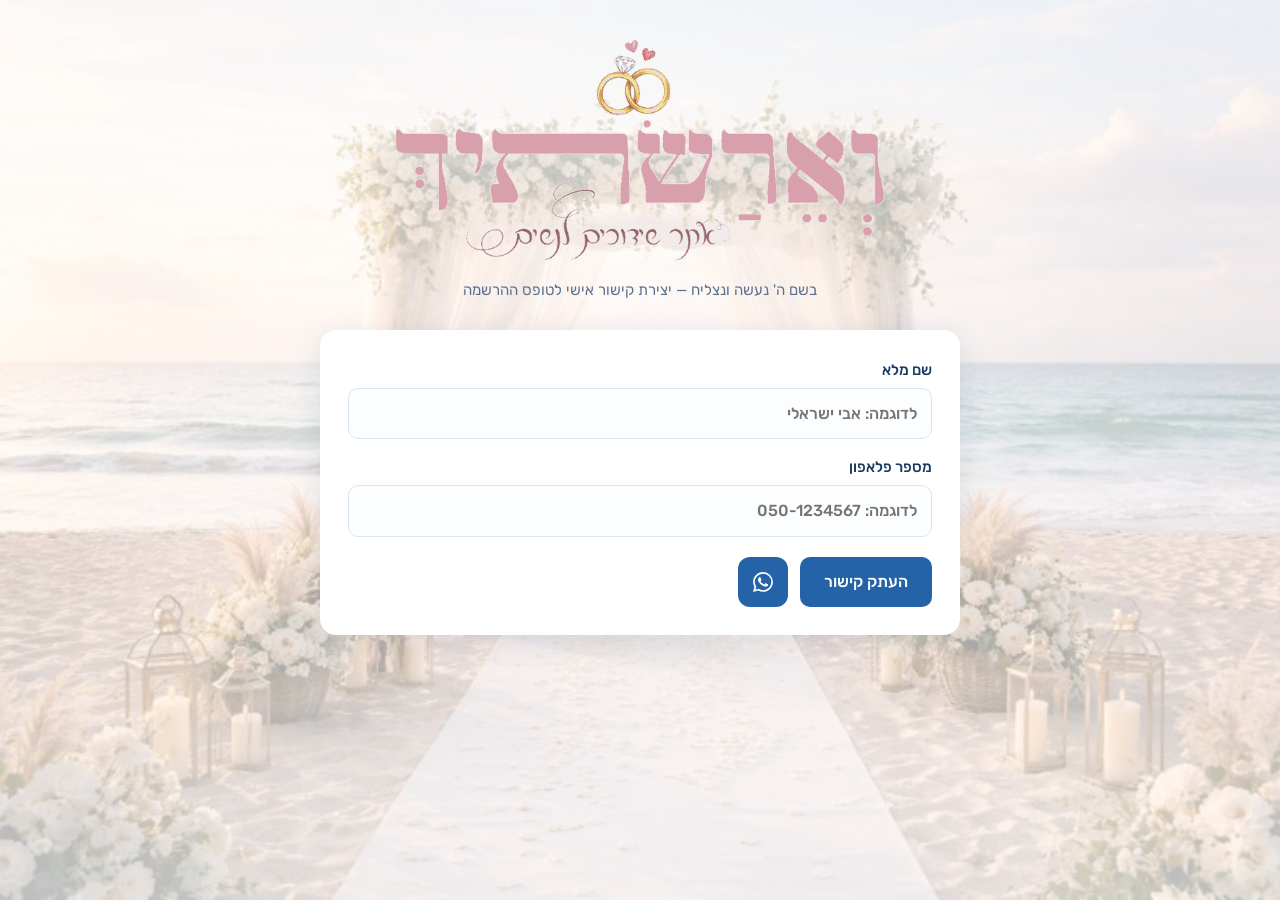
==== commit b586bb4f: "Generator page: note fades up after copying The personal-link note is hidden on load and transitions" ====
--- a/b/index.html
+++ b/b/index.html
@@ -50,6 +50,7 @@
       var T = window.Tools;
       var nameEl = document.getElementById('f-name');
       var phoneEl = document.getElementById('f-phone');
+      var noteEl = document.querySelector('.share-note');
 
       /* which form this share page feeds: /b → boys form, anywhere else → girls.
      Both routes serve this same page (see b/). */
@@ -72,6 +73,7 @@
 
       document.getElementById('b-copy').addEventListener('click', function () {
         if (!validate()) return;
+        noteEl.classList.add('show');
         T.copyText(T.buildShareText(shortLink())).then(function (ok) {
           if (ok) T.showToast('✓ הטקסט הועתק!');
           else T.showToast('לא הצלחנו להעתיק אוטומטית — נסה שוב', true);
--- a/style.css
+++ b/style.css
@@ -125,6 +125,13 @@
   line-height: 1.6;
   color: var(--muted);
   text-align: center;
+  opacity: 0;
+  transform: translateY(14px);
+  transition: opacity 0.6s ease, transform 0.6s ease;
+}
+.share-note.show {
+  opacity: 1;
+  transform: none;
 }
 
 /* toast */
